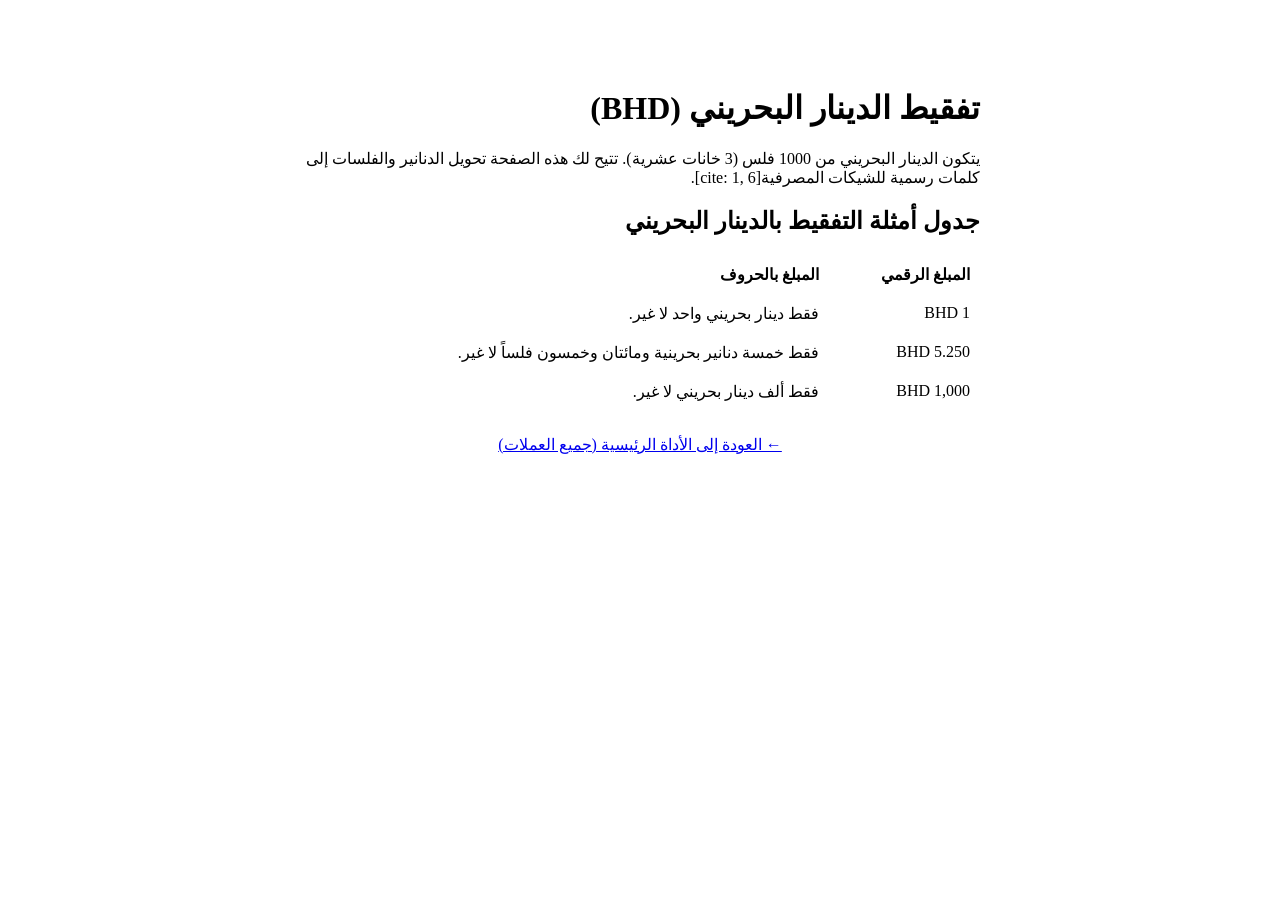
==== bahraini-dinar/index.html @ c10a4ea0 "Add Bahraini Dinar conversion tool in Arabic This HTML file provides a tool for converting Bahraini " ====
<!DOCTYPE html>
<html lang="ar" dir="rtl">
<head>
<meta charset="UTF-8">
<meta name="viewport" content="width=device-width, initial-scale=1">
<title>تفقيط الدينار البحريني (BHD) - تحويل المبالغ إلى كلمات</title>
<meta name="description" content="أداة تفقيط الدينار البحريني بالكلمات بدقة 3 خانات عشرية (1000 فلس) للشيكات والفواتير.">
<link rel="canonical" href="https://ar.sueldopro.online/bahraini-dinar/">
<link rel="stylesheet" href="../style.css">
</head>
<body>
<main class="card" style="max-width: 680px; margin: 40px auto; padding: 28px;">
  <h1>تفقيط الدينار البحريني (BHD)</h1>
  <p>يتكون الدينار البحريني من 1000 فلس (3 خانات عشرية). تتيح لك هذه الصفحة تحويل الدنانير والفلسات إلى كلمات رسمية للشيكات المصرفية[cite: 1, 6].</p>

  <h2>جدول أمثلة التفقيط بالدينار البحريني</h2>
  <table style="width:100%; border-collapse: collapse; margin: 20px 0; text-align: right;">
    <thead>
      <tr style="border-bottom: 2px solid var(--line);">
        <th style="padding: 10px;">المبلغ الرقمي</th>
        <th style="padding: 10px;">المبلغ بالحروف</th>
      </tr>
    </thead>
    <tbody>
      <tr style="border-bottom: 1px solid var(--line);"><td style="padding: 10px;">1 BHD</td><td style="padding: 10px;">فقط دينار بحريني واحد لا غير.</td></tr>
      <tr style="border-bottom: 1px solid var(--line);"><td style="padding: 10px;">5.250 BHD</td><td style="padding: 10px;">فقط خمسة دنانير بحرينية ومائتان وخمسون فلساً لا غير.</td></tr>
      <tr style="border-bottom: 1px solid var(--line);"><td style="padding: 10px;">1,000 BHD</td><td style="padding: 10px;">فقط ألف دينار بحريني لا غير.</td></tr>
    </tbody>
  </table>

  <p style="margin-top: 24px; text-align: center;"><a href="../">← العودة إلى الأداة الرئيسية (جميع العملات)</a></p>
</main>
</body>
</html>
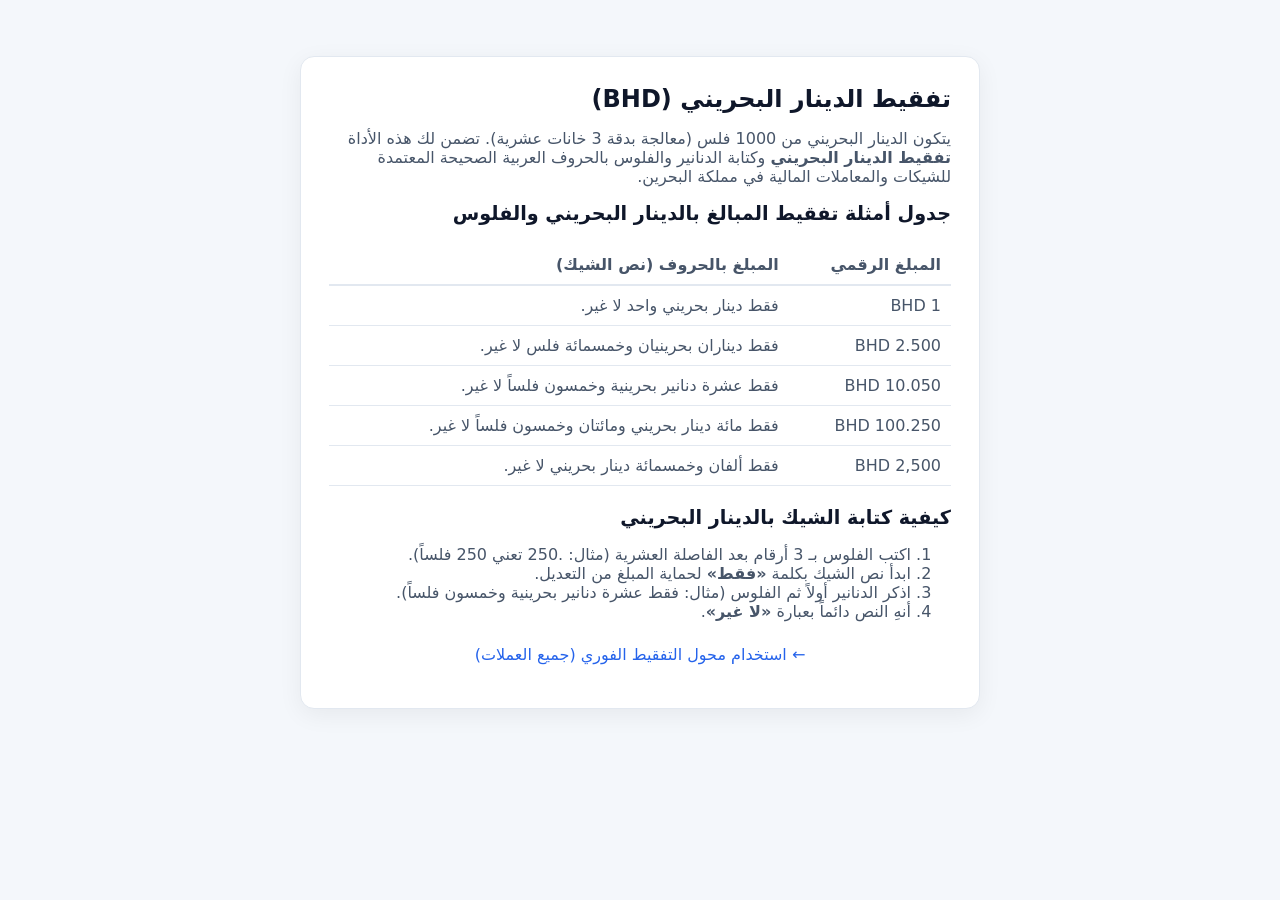
==== commit 08a8cdf0: "Improve SEO and content for Bahraini Dinar tool Updated the title and description meta tags for bett" ====
--- a/bahraini-dinar/index.html
+++ b/bahraini-dinar/index.html
@@ -3,32 +3,54 @@
 <head>
 <meta charset="UTF-8">
 <meta name="viewport" content="width=device-width, initial-scale=1">
-<title>تفقيط الدينار البحريني (BHD) - تحويل المبالغ إلى كلمات</title>
-<meta name="description" content="أداة تفقيط الدينار البحريني بالكلمات بدقة 3 خانات عشرية (1000 فلس) للشيكات والفواتير.">
+<title>تفقيط دينار بحريني (BHD) - تحويل المبالغ والشيكات بدقة 3 خانات | تفقيط</title>
+<meta name="description" content="أداة تفقيط الدينار البحريني تحول المبالغ إلى كلمات عربية صحيحة مع حساب الفلوس بدقة 3 خانات عشرية (1000 فلس). مخصصة للشيكات والعقود بـ BHD.">
+<meta name="keywords" content="تفقيط دينار بحريني, تفقيط الدينار البحريني, تفقيط فلس بحريني, كتابة الشيك بالدينار البحريني, تحويل المبلغ إلى كلمات دينار بحريني">
 <link rel="canonical" href="https://ar.sueldopro.online/bahraini-dinar/">
 <link rel="stylesheet" href="../style.css">
+<script type="application/ld+json">
+{
+  "@context": "https://schema.org",
+  "@type": "WebApplication",
+  "name": "أداة تفقيط الدينار البحريني",
+  "url": "https://ar.sueldopro.online/bahraini-dinar/",
+  "applicationCategory": "FinanceApplication",
+  "operatingSystem": "All",
+  "description": "تحويل الأرقام إلى كلمات عربية بالدينار البحريني والفلس (3 خانات عشرية) للشيكات والعقود"
+}
+</script>
 </head>
 <body>
 <main class="card" style="max-width: 680px; margin: 40px auto; padding: 28px;">
   <h1>تفقيط الدينار البحريني (BHD)</h1>
-  <p>يتكون الدينار البحريني من 1000 فلس (3 خانات عشرية). تتيح لك هذه الصفحة تحويل الدنانير والفلسات إلى كلمات رسمية للشيكات المصرفية[cite: 1, 6].</p>
+  <p>يتكون الدينار البحريني من 1000 فلس (معالجة بدقة 3 خانات عشرية). تضمن لك هذه الأداة <strong>تفقيط الدينار البحريني</strong> وكتابة الدنانير والفلوس بالحروف العربية الصحيحة المعتمدة للشيكات والمعاملات المالية في مملكة البحرين.</p>
 
-  <h2>جدول أمثلة التفقيط بالدينار البحريني</h2>
+  <h2>جدول أمثلة تفقيط المبالغ بالدينار البحريني والفلوس</h2>
   <table style="width:100%; border-collapse: collapse; margin: 20px 0; text-align: right;">
     <thead>
       <tr style="border-bottom: 2px solid var(--line);">
         <th style="padding: 10px;">المبلغ الرقمي</th>
-        <th style="padding: 10px;">المبلغ بالحروف</th>
+        <th style="padding: 10px;">المبلغ بالحروف (نص الشيك)</th>
       </tr>
     </thead>
     <tbody>
       <tr style="border-bottom: 1px solid var(--line);"><td style="padding: 10px;">1 BHD</td><td style="padding: 10px;">فقط دينار بحريني واحد لا غير.</td></tr>
-      <tr style="border-bottom: 1px solid var(--line);"><td style="padding: 10px;">5.250 BHD</td><td style="padding: 10px;">فقط خمسة دنانير بحرينية ومائتان وخمسون فلساً لا غير.</td></tr>
-      <tr style="border-bottom: 1px solid var(--line);"><td style="padding: 10px;">1,000 BHD</td><td style="padding: 10px;">فقط ألف دينار بحريني لا غير.</td></tr>
+      <tr style="border-bottom: 1px solid var(--line);"><td style="padding: 10px;">2.500 BHD</td><td style="padding: 10px;">فقط ديناران بحرينيان وخمسمائة فلس لا غير.</td></tr>
+      <tr style="border-bottom: 1px solid var(--line);"><td style="padding: 10px;">10.050 BHD</td><td style="padding: 10px;">فقط عشرة دنانير بحرينية وخمسون فلساً لا غير.</td></tr>
+      <tr style="border-bottom: 1px solid var(--line);"><td style="padding: 10px;">100.250 BHD</td><td style="padding: 10px;">فقط مائة دينار بحريني ومائتان وخمسون فلساً لا غير.</td></tr>
+      <tr style="border-bottom: 1px solid var(--line);"><td style="padding: 10px;">2,500 BHD</td><td style="padding: 10px;">فقط ألفان وخمسمائة دينار بحريني لا غير.</td></tr>
     </tbody>
   </table>
 
-  <p style="margin-top: 24px; text-align: center;"><a href="../">← العودة إلى الأداة الرئيسية (جميع العملات)</a></p>
+  <h2>كيفية كتابة الشيك بالدينار البحريني</h2>
+  <ol>
+    <li>اكتب الفلوس بـ 3 أرقام بعد الفاصلة العشرية (مثال: .250 تعني 250 فلساً).</li>
+    <li>ابدأ نص الشيك بكلمة <strong>«فقط»</strong> لحماية المبلغ من التعديل.</li>
+    <li>اذكر الدنانير أولاً ثم الفلوس (مثال: فقط عشرة دنانير بحرينية وخمسون فلساً).</li>
+    <li>أنهِ النص دائماً بعبارة <strong>«لا غير»</strong>.</li>
+  </ol>
+
+  <p style="margin-top: 24px; text-align: center;"><a href="../">← استخدام محول التفقيط الفوري (جميع العملات)</a></p>
 </main>
 </body>
 </html>
--- a/style.css
+++ b/style.css
@@ -0,0 +1,9 @@
+:root{--bg:#f4f7fb;--card:#fff;--ink:#0f172a;--accent:#2563eb;--accent2:#1e40af;--text:#475569;--line:#e2e8f0;--soft:#f1f5f9;--err:#b91c1c}
+@media(prefers-color-scheme:dark){:root{--bg:#0b1220;--card:#111a2e;--ink:#f1f5f9;--accent:#3b82f6;--accent2:#1d4ed8;--text:#cbd5e1;--line:#26334d;--soft:#18233b;--err:#fca5a5}}
+*{box-sizing:border-box}
+body{font-family:system-ui,-apple-system,sans-serif;background:var(--bg);color:var(--text);margin:0;padding:16px;display:flex;flex-direction:column;align-items:center}
+a{color:var(--accent);text-decoration:none}
+a:hover{text-decoration:underline}
+.card{width:100%;max-width:680px;background:var(--card);border-radius:14px;border:1px solid var(--line);padding:24px;box-shadow:0 6px 24px rgba(0,0,0,.06)}
+h1{color:var(--ink);font-size:1.5rem;margin-top:0}
+h2{color:var(--ink);font-size:1.2rem}
